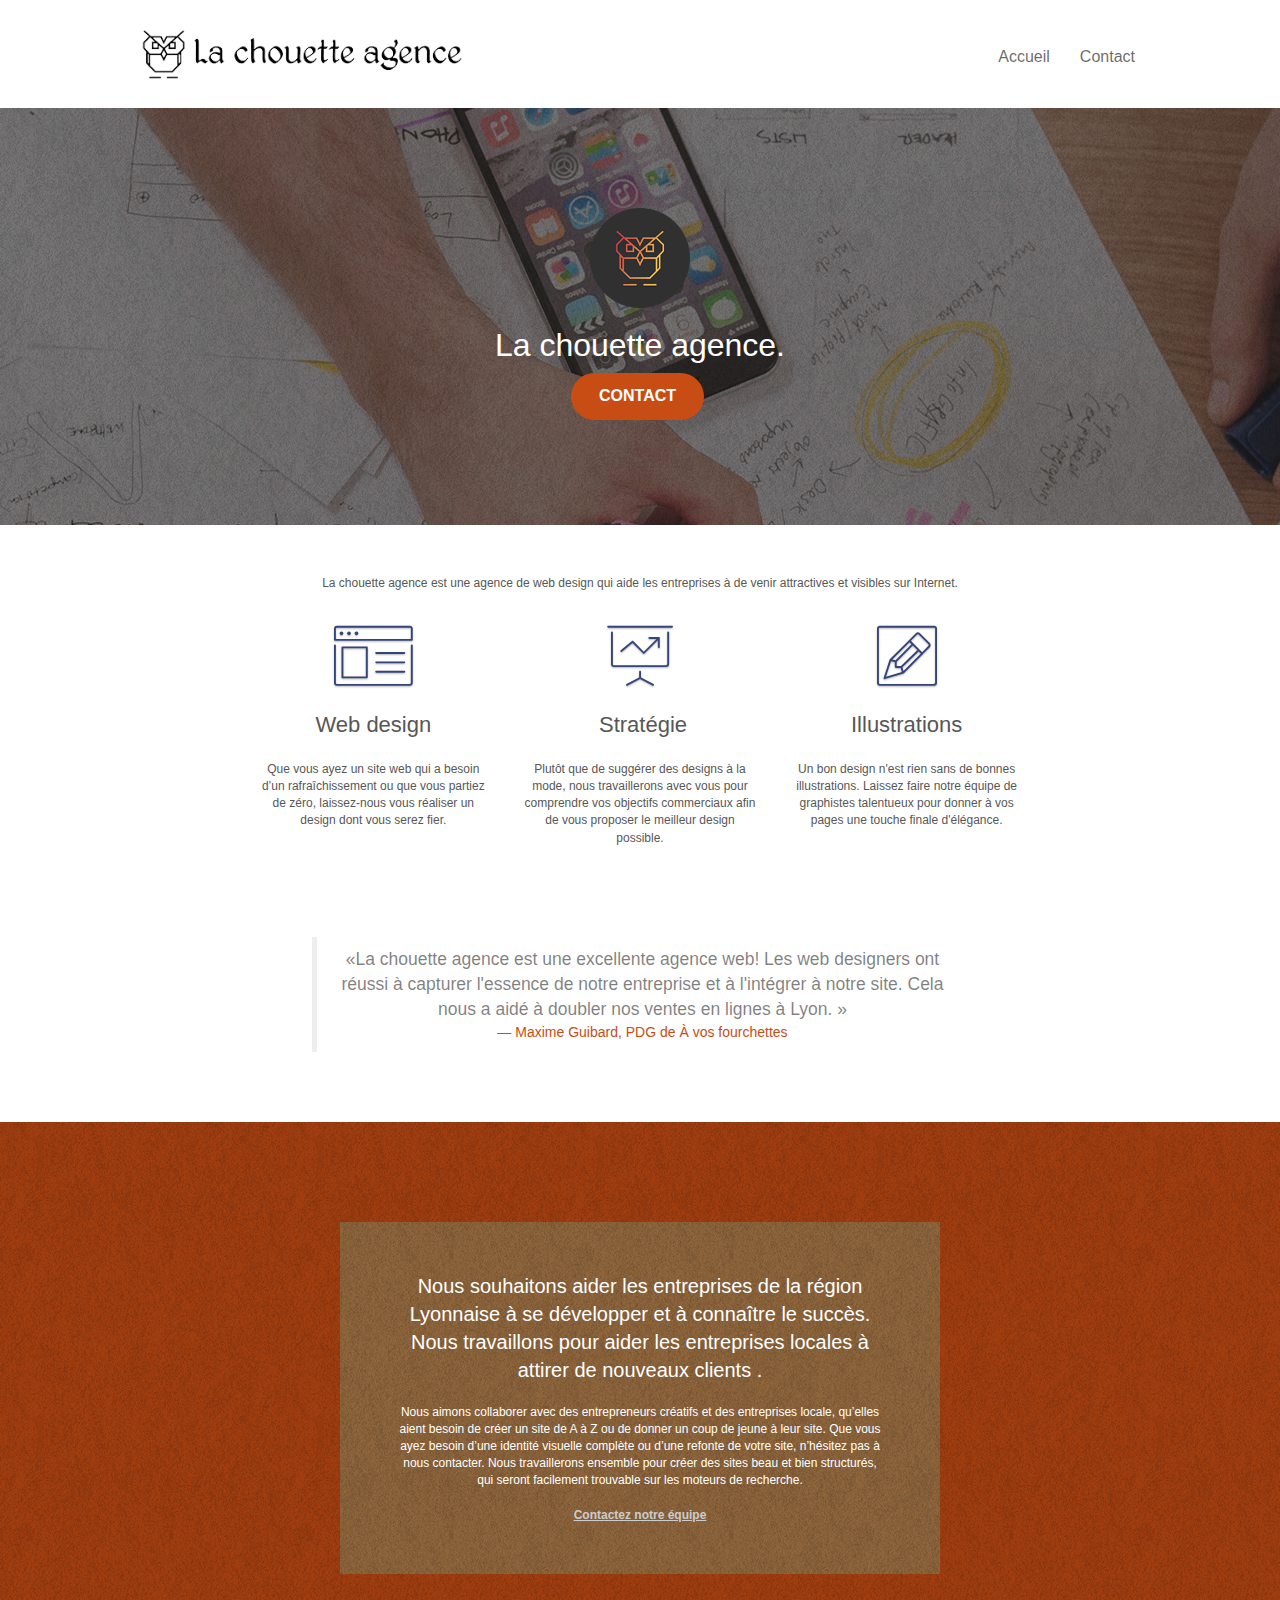
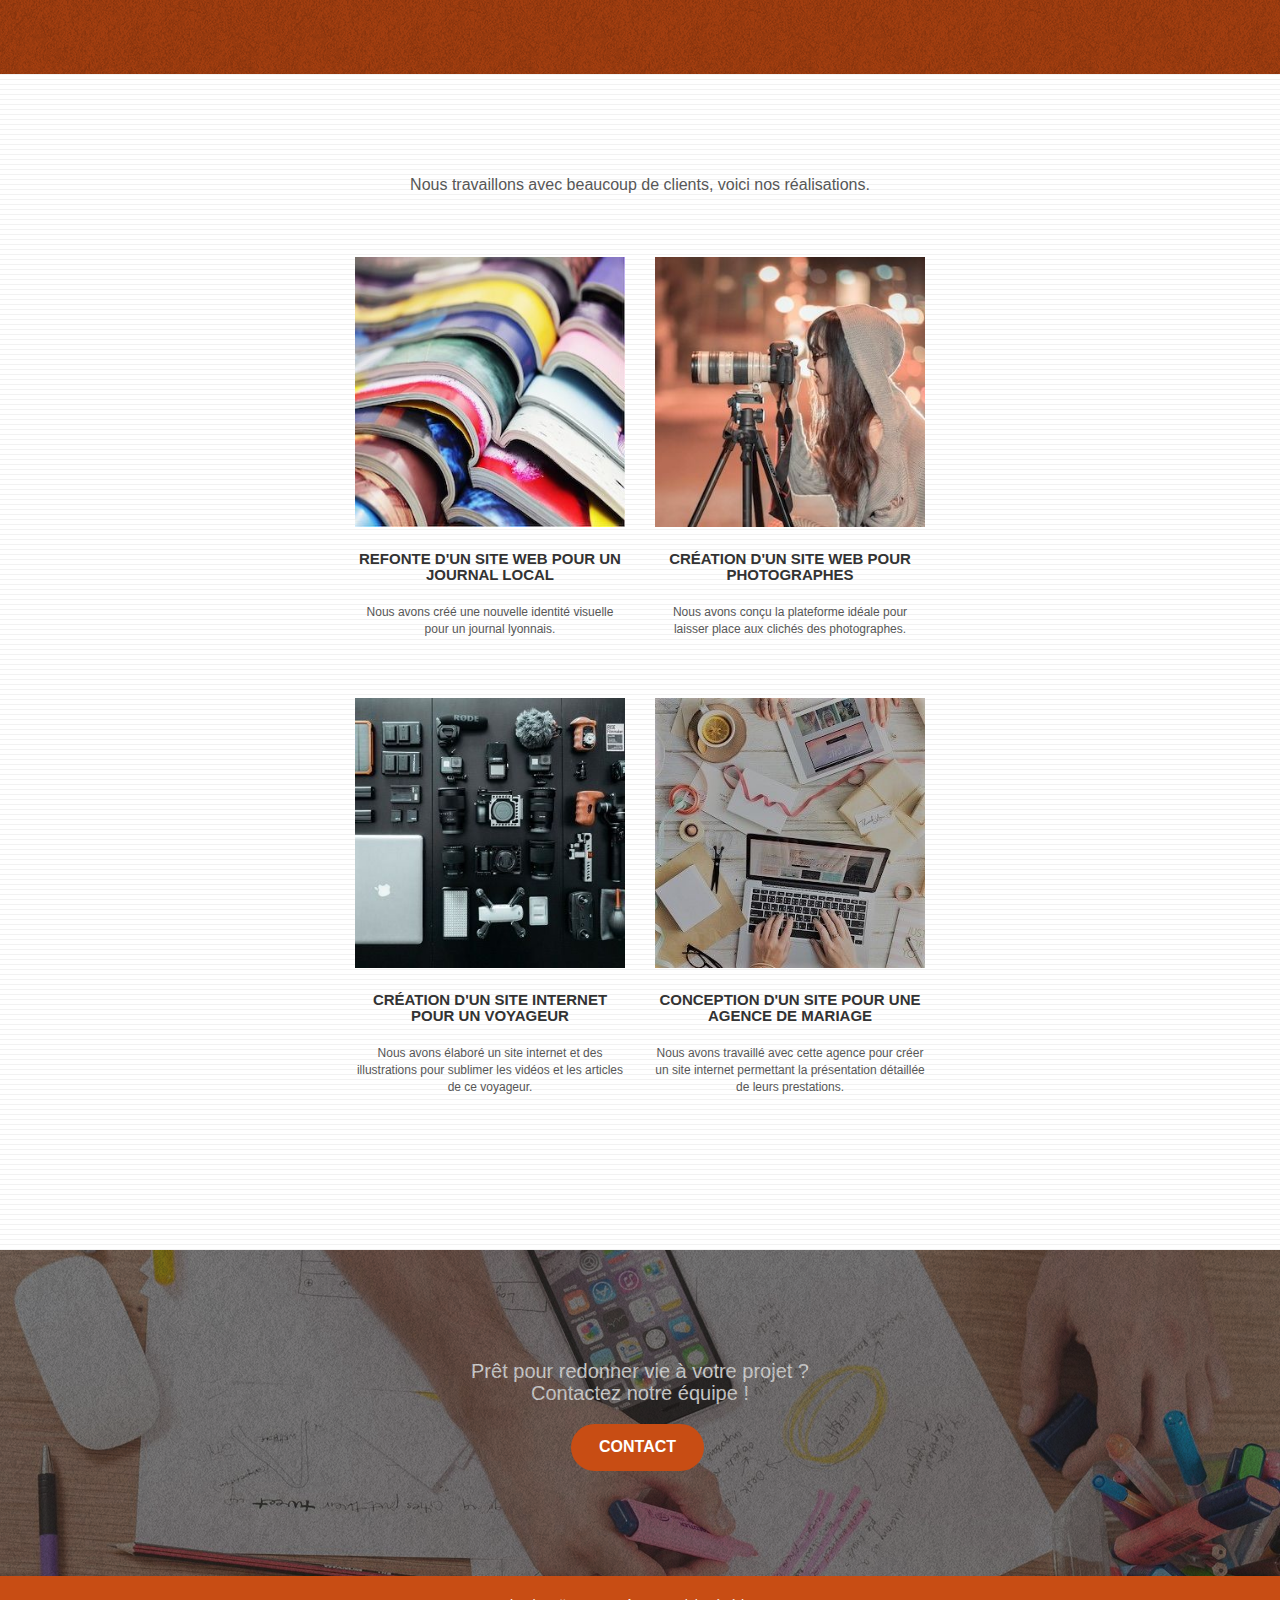
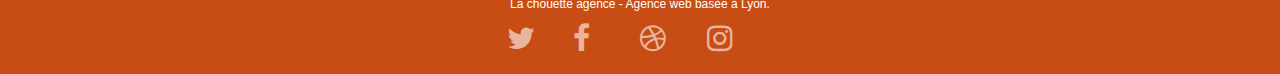
==== final/index.html @ e899181a "ajout final" ====
<!doctype html>
<html lang="fr">

<head>
	<meta charset="utf-8">
	<meta name="description" content="La chouette agence, webdesigner lyon. Création de site internet, optimisation SEO et accéssibilité.">
	<meta name="viewport" content="width=device-width, initial-scale=1.0, viewport-fit=cover">
	<link rel="shortcut icon" type="image/png" href="favicon.png">
	<!--CSS-->
	<link rel="stylesheet" type="text/css" href="css/bootstrap.min.css">
	<link rel="stylesheet" type="text/css" href="style.css">
	<link rel="stylesheet" type="text/css" href="css/font-awesome.min.css">
	<link rel="stylesheet" type="text/css" href="css/et-line.min.css">
	<!--JS-->
	<script src="js/jquery-2.1.0.js" defer></script>
	<script src="js/bootstrap.js" defer></script>
	<script src="js/blocs.js" defer></script>
	<script src="js/gmaps.js" defer></script>
	<script src="js/jquery.touchSwipe.js" defer></script>
	<title>La chouette agence</title>
</head>

<body>
	<!-- Principal conteneur -->
	<main class="page-container">

		<!-- bloc-Header -->
		<header class="bloc bgc-white l-bloc " id="bloc-0">
			<div class="container bloc-sm">

				<nav class="navbar row">
					<div class="navbar-header">
						<a class="navbar-brand" href="index.html"><img src="img/la-chouette-agence.png"
								alt="logo de la chouette agence webdesigner basé a Lyon"  /></a>
						<button id="nav-toggle" type="button" class="ui-navbar-toggle navbar-toggle"
							data-toggle="collapse" data-target=".navbar-1">
							<span class="sr-only">Toggle navigation</span>
							<span class="icon-bar"></span>
							<span class="icon-bar"></span>
							<span class="icon-bar"></span>
						</button>
					</div>


					
					<div class="collapse navbar-collapse navbar-1 special-dropdown-nav">
						<ul class="site-navigation nav navbar-nav">
							<li>
								<a class="selectable" href="index.html">Accueil</a>
							</li>
							<li>
								<a class="selectable" href="contact.html">Contact</a>
							</li>
						</ul>
					</div>
				</nav>
			</div>
		</header>
		<!-- bloc-0 END -->

		<!-- bloc-1-presentation -->
		<section class="bloc bgc-dark-slate-blue bg-banniere d-bloc bg-t-edge bloc-bg-texture texture-paper b-parallax"
			id="bloc-1-hero">
			<div class="container bloc-lg">
				<div class="row tight-width-whitespace">
					<div class="col-sm-12">
						<img src="img/logo.png" class="center-block image-resize-mode"
							alt="La chouette agence, agence webdesigner Lyon" />
						<h1 class="text-center hero-bloc-text tc-white ">
							La chouette agence.
						</h1>
						<div class="text-center">
							<a title="contacter nous" href="contact.html"
								class="focused btn btn-rd cta-hero btn-atomic-tangerine" id="cta-hero">Contact</a>
						</div>
					</div>
				</div>
			</div>
		</section>
		<!-- bloc-1-presentation END -->

		<!-- bloc-2-services -->
		<section class="bloc bgc-white l-bloc" id="bloc-2-services">
			<div class="container bloc-md">
				<div class="row">
					<div class="col-sm-12 text-center comments">
						<p class="def">La chouette agence est une agence de web design qui aide les entreprises à de
							venir
							attractives et visibles sur Internet. </p>
					</div>
				</div>
				<div class="row voffset-lg med-width-whitespace">
					<div class="col-sm-4">
						<div class="text-center">
							<span class="et-icon-browser sm-shadow icon-dark-slate-blue icons icon-lg"></span>
						</div>
						<h2 class="mg-md text-center">
							Web design
						</h2>
						<p class="text-center ">
							Que vous ayez un site web qui a besoin d&rsquo;un rafraîchissement ou que vous partiez de
							zéro, laissez-nous vous réaliser un design dont vous serez fier.
						</p>
					</div>
					<div class="col-sm-4">
						<div class="text-center">
							<span class="et-icon-presentation sm-shadow icon-dark-slate-blue icons icon-lg"></span>
						</div>
						<h2 class="mg-md text-center">
							&nbsp;Stratégie
						</h2>
						<p class="text-center ">
							Plutôt que de suggérer des designs à la mode, nous travaillerons avec vous pour comprendre
							vos objectifs commerciaux afin de vous proposer le meilleur design possible.<br>
						</p>
					</div>
					<div class="col-sm-4">
						<div class="text-center">
							<span class="et-icon-edit sm-shadow icon-dark-slate-blue icons icon-lg"></span>
						</div>
						<h2 class="mg-md text-center">
							Illustrations
						</h2>
						<p class="text-center ">
							Un bon design n'est rien sans de bonnes illustrations. Laissez faire notre équipe de
							graphistes talentueux pour donner à vos pages une touche finale d'élégance.
						</p>
					</div>
				</div>
				<div class="row voffset-lg voffset">
					<div class="col-xs-12 col-md-8 col-md-offset-2 text-center txt">
						<blockquote>
							<q>La chouette agence est une excellente agence web! Les web designers ont réussi à capturer
								l'essence de notre
								entreprise et à l'intégrer à notre site. Cela nous a aidé à doubler nos ventes en lignes
								à Lyon.
							</q>
							<footer class="blockquote-end">Maxime Guibard, PDG de À vos fourchettes</footer>
						</blockquote>
					</div>
				</div>
			</div>
		</section>
		<!-- bloc-2-services END -->

		<!-- bloc-3-what-i-do -->
		<section
			class="bloc tc-white bgc-atomic-tangerine bg-presentation d-bloc bloc-bg-texture texture-paper b-parallax"
			id="bloc-3-what-i-do">
			<div class="container bloc-lg">
				<div class="row tight-width-whitespace black-background">
					<div class="col-sm-12">
						<h2 class="mg-md text-center tc-white">
							Nous souhaitons aider les entreprises de la région Lyonnaise à se développer et à connaître
							le succès. Nous travaillons pour aider les entreprises locales à attirer de nouveaux clients
							.<br>
						</h2>
						<p class="text-center white">
							Nous aimons collaborer avec des entrepreneurs créatifs et des entreprises locale, qu’elles
							aient besoin de créer un site de A à Z ou de donner un coup de jeune à leur site. Que vous
							ayez besoin d’une identité visuelle complète ou d’une refonte de votre site, n’hésitez pas à
							nous contacter. Nous travaillerons ensemble pour créer des sites beau et bien structurés,
							qui seront facilement trouvable sur les moteurs de recherche. <br><br><a
								class="selectable-text ltc-white bold-link" href="contact.html">Contactez notre
								équipe</a><br>
						</p>
					</div>
				</div>
			</div>
		</section>
		<!-- bloc-3-what-i-do END -->

		<!-- bloc-4-portfolio -->
		<section class="bloc bgc-white bg-lines-h2-bg bg-repeat l-bloc" id="bloc-4-portfolio">
			<div class="container bloc-lg">
				<div class="row">
					<div class="col-sm-12 text-center txt">
						<p class="quote">
							Nous travaillons avec beaucoup de clients, voici nos réalisations.
						</p>
					</div>
				</div>
				<div class="row tight-width-whitespace portfolio-row">
					<div class="col-sm-6">
						<a href="#" data-lightbox="img/1.jpg" data-gallery-id="gallery-1"
							data-caption="Refonte d'un site web pour un journal local" data-frame="snapshot-lb">
							<img src="img/1.jpg" alt=" refonte intégral d'un site à Lyon "
								class="img-responsive portfolio-thumb" />
						</a>
						<h3 class="mg-md text-center">
							Refonte d'un site web pour un journal local
						</h3>
						<p class="text-center">
							Nous avons créé une nouvelle identité visuelle pour un journal lyonnais.
						</p>
					</div>
					<div class="col-sm-6">
						<a href="#" data-lightbox="img/2.jpg" data-gallery-id="gallery-1"
							data-caption="Création d'un site web pour photographes" data-frame="snapshot-lb"><img
								src="img/2.jpg" class="img-responsive portfolio-thumb"
								alt="Création d'un site de photographe ainsi que de l'optimisation SEO" /></a>
						<h3 class="mg-md text-center">
							Création d'un site web pour photographes
						</h3>
						<p class="text-center">
							Nous avons conçu la plateforme idéale pour laisser place aux clichés des photographes.
						</p>
					</div>
				</div>
				<div class="row tight-width-whitespace portfolio-row">
					<div class="col-sm-6">
						<a href="#" data-lightbox="img/3.jpg" data-gallery-id="gallery-1"
							data-caption="Création d'un site internet pour un voyageur" data-frame="snapshot-lb"><img
								src="img/3.jpg" class="img-responsive portfolio-thumb"
								alt="Création d'un site de voyage, webdesigner à lyon" /></a>
						<h3 class="mg-md text-center">
							Création d'un site internet pour un voyageur
						</h3>
						<p class="text-center">
							Nous avons élaboré un site internet et des illustrations pour sublimer les vidéos et les
							articles de ce voyageur.
						</p>
					</div>
					<div class="col-sm-6">
						<a href="#" data-lightbox="img/4.jpg" data-gallery-id="gallery-1"
							data-caption="Conception d'un site pour une agence de mariage" data-frame="snapshot-lb"><img
								src="img/4.jpg" class="img-responsive portfolio-thumb"
								alt="Création d'un site web pour agence de mariage, webdesigner à Lyon" /></a>
						<h3 class="mg-md text-center">
							Conception d'un site pour une agence de mariage
						</h3>
						<p class="text-center">
							Nous avons travaillé avec cette agence pour créer un site internet permettant la
							présentation détaillée de leurs prestations.
						</p>
					</div>
				</div>
			</div>
		</section>
		<!-- bloc-4-portfolio END -->

		<!-- bloc-5-cta -->
		<section class="bloc bgc-dark-slate-blue bg-banniere d-bloc bloc-bg-texture texture-paper" id="bloc-5-cta">
			<div class="container bloc-lg">
				<div class="row">
					<h4 class="mg-md text-center tc-white">
						Prêt pour redonner vie à votre projet ?<br>Contactez notre équipe !
					</h4>
					<div class="col-sm-12 text-center">
						<a title="contactez nous" href="contact.html"
							class="selectable btn btn-atomic-tangerine btn-rd cta-hero">Contact</a>
					</div>
				</div>
			</div>
		</section>
			<!-- bloc-5-cta END -->
			<!-- ScrollToTop Button -->
			<a class="bloc-button btn btn-d scrollToTop" onclick="scrollToTarget('1')">
				<span class="fa fa-chevron-up"></span></a>
			<!-- ScrollToTop Button END-->

		<!-- Footer - bloc-8 -->
		<footer class="bloc bgc-atomic-tangerine d-bloc" id="bloc-8">
			<div class="container bloc-sm">
				<div class="row">
					<div class="col-sm-12">
						<p class="text-center white">
							La chouette agence - Agence web basée à Lyon.<br>
						</p>
						<div class="reseaux row row-no-gutters social">
							<div class="col-sm-3">
								<div class="text-center">
									<a title="Notre page Twitter" class="fa-selectable social"
										href="https://twitter.com/lachouetteagence">
										<span class="fa fa-twitter icon-md"></span>
									</a>
								</div>
							</div>
							<div class="col-sm-3">
								<div class="text-center">
									<a title="Notre page Facebook" class="fa-selectable social"
										href="https://www.facebook.com/Lachouetteagence/"><span
											class="fa fa-facebook icon-md"></span></a>
								</div>
							</div>
							<div class="col-sm-3">
								<div class="text-center">
									<a title="Notre page Dribble" class="fa-selectable social"
										href="https://dribbble.com/lachouetteagence/"><span
											class="fa fa-dribbble icon-md"></span></a>
								</div>
							</div>
							<div class="col-sm-3">
								<div class="text-center">
									<a title="Notre page instagram" class="fa-selectable social"
										href="https://www.instagram.com/lachouetteagence/"><span
											class="fa fa-instagram icon-md"></span></a>
								</div>
							</div>
						</div>
					</div>
				</div>
			</div>
			<!-- Footer - bloc-8 END -->
		</footer>

		<!-- Principal conteneur END -->
	</main>
</body>

</html>
---- final/style.css ----
body {
    margin: 0;
    padding: 0;
    background: #fff;
    overflow-x: hidden;
    -webkit-font-smoothing: antialiased;
    -moz-osx-font-smoothing: grayscale;
}
a,
button {
    transition: all 0.3s ease-in-out;
    outline: 0 !important;
}
a:hover {
    text-decoration: none;
    cursor: pointer;
}
#page-loading-blocs-notifaction {
    position: fixed;
    top: 0;
    bottom: 0;
    width: 100%;
    z-index: 100000;
    background: #fff url(img/pageload-spinner.gif) no-repeat center center;
}
.bloc {
    width: 100%;
    clear: both;
    background: 50% 50% no-repeat;
    padding: 0 50px;
    -webkit-background-size: cover;
    -moz-background-size: cover;
    -o-background-size: cover;
    background-size: cover;
    position: relative;
}
.bloc .container {
    padding-left: 0;
    padding-right: 0;
}
.bloc-lg {
    padding: 100px 50px;
}
.bloc-md {
    padding: 50px;
}
.bloc-sm {
    padding: 20px 50px;
}
.bg-b-edge,
.bg-bl-edge,
.bg-br-edge,
.bg-center,
.bg-l-edge,
.bg-r-edge,
.bg-repeat,
.bg-t-edge,
.bg-tl-edge,
.bg-tr-edge {
    -webkit-background-size: auto !important;
    -moz-background-size: auto !important;
    -o-background-size: auto !important;
    background-size: auto !important;
}
.bg-repeat {
    background: repeat;
}
.bg-t-edge {
    background: top no-repeat;
}
.bloc-bg-texture::before {
    content: "";
    background-size: 2px 2px;
    position: absolute;
    top: 0;
    bottom: 0;
    left: 0;
    right: 0;
}
.texture-paper::before {
    background: url(img/texture-paper.png);
    background-size: 280px 280px;
}
.b-parallax {
    background-attachment: fixed;
}
.d-bloc {
    color: rgba(255, 255, 255, 0.7);
}
.d-bloc button:hover {
    color: rgba(255, 255, 255, 0.9);
}
.d-bloc .icon-round,
.d-bloc .icon-rounded,
.d-bloc .icon-semi-rounded-a,
.d-bloc .icon-semi-rounded-b,
.d-bloc .icon-square {
    border-color: rgba(255, 255, 255, 0.9);
}
.d-bloc .divider-h span {
    border-color: rgba(255, 255, 255, 0.2);
}
.d-bloc .a-btn,
.d-bloc .navbar a,
.d-bloc .navbar-brand,
.d-bloc a .icon-lg,
.d-bloc a .icon-md,
.d-bloc a .icon-sm,
.d-bloc a .icon-xl,
.d-bloc h1 a,
.d-bloc h2 a,
.d-bloc h3 a,
.d-bloc h4 a,
.d-bloc h5 a,
.d-bloc h6 a,
.d-bloc p a {
    color: rgba(255, 255, 255, 0.6);
}
.d-bloc .a-btn:hover,
.d-bloc .navbar a:hover,
.d-bloc .navbar-brand:hover,
.d-bloc a:hover .icon-lg,
.d-bloc a:hover .icon-md,
.d-bloc a:hover .icon-sm,
.d-bloc a:hover .icon-xl,
.d-bloc h1 a:hover,
.d-bloc h2 a:hover,
.d-bloc h3 a:hover,
.d-bloc h4 a:hover,
.d-bloc h5 a:hover,
.d-bloc h6 a:hover,
.d-bloc p a:hover {
    color: rgba(255, 255, 255, 1);
}
.d-bloc .navbar-toggle .icon-bar {
    background: rgba(255, 255, 255, 1);
}
.d-bloc .btn-wire,
.d-bloc .btn-wire:hover {
    color: rgba(255, 255, 255, 1);
    border-color: rgba(255, 255, 255, 1);
}
.d-bloc .panel {
    color: rgba(0, 0, 0, 0.5);
}
.d-bloc .panel button:hover {
    color: rgba(0, 0, 0, 0.7);
}
.d-bloc .panel icon {
    border-color: rgba(0, 0, 0, 0.7);
}
.d-bloc .panel .divider-h span {
    border-color: rgba(0, 0, 0, 0.1);
}
.d-bloc .panel .a-btn {
    color: rgba(0, 0, 0, 0.6);
}
.d-bloc .panel .a-btn:hover {
    color: rgba(0, 0, 0, 1);
}
.d-bloc .panel .btn-wire,
.d-bloc .panel .btn-wire:hover {
    color: rgba(0, 0, 0, 0.7);
    border-color: rgba(0, 0, 0, 0.3);
}
.d-bloc .panel,
.l-bloc {
    color: rgba(0, 0, 0, 0.5);
}
.d-bloc .panel button:hover,
.l-bloc button:hover {
    color: rgba(0, 0, 0, 0.7);
}
.l-bloc .icon-round,
.l-bloc .icon-rounded,
.l-bloc .icon-semi-rounded-a,
.l-bloc .icon-semi-rounded-b,
.l-bloc .icon-square {
    border-color: rgba(0, 0, 0, 0.7);
}
.d-bloc .panel .divider-h span,
.l-bloc .divider-h span {
    border-color: rgba(0, 0, 0, 0.1);
}
.d-bloc .panel .a-btn,
.l-bloc .a-btn,
.l-bloc .navbar a,
.l-bloc .navbar-brand,
.l-bloc a .icon-lg,
.l-bloc a .icon-md,
.l-bloc a .icon-sm,
.l-bloc a .icon-xl,
.l-bloc h1 a,
.l-bloc h2 a,
.l-bloc h3 a,
.l-bloc h4 a,
.l-bloc h5 a,
.l-bloc h6 a,
.l-bloc p a {
    color: rgba(0, 0, 0, 0.6);
}
.d-bloc .panel .a-btn:hover,
.l-bloc .a-btn:hover,
.l-bloc .navbar a:hover,
.l-bloc .navbar-brand:hover,
.l-bloc a:hover .icon-lg,
.l-bloc a:hover .icon-md,
.l-bloc a:hover .icon-sm,
.l-bloc a:hover .icon-xl,
.l-bloc h1 a:hover,
.l-bloc h2 a:hover,
.l-bloc h3 a:hover,
.l-bloc h4 a:hover,
.l-bloc h5 a:hover,
.l-bloc h6 a:hover,
.l-bloc p a:hover {
    color: rgba(0, 0, 0, 1);
}
.l-bloc .navbar-toggle .icon-bar {
    color: rgba(0, 0, 0, 0.6);
}
.d-bloc .panel .btn-wire,
.d-bloc .panel .btn-wire:hover,
.l-bloc .btn-wire,
.l-bloc .btn-wire:hover {
    color: rgba(0, 0, 0, 0.7);
    border-color: rgba(0, 0, 0, 0.3);
}
.voffset {
    margin-top: 30px;
}
.voffset-lg {
    margin-top: 80px;
}
.row-no-gutters {
    margin-right: 0;
    margin-left: 0;
}
.row.row-no-gutters > [class*=" col-"], 
.row.row-no-gutters > [class^="col-"] {
    padding-right: 0;
    padding-left: 0;
}
#bloc-1-hero h1 {
    font-size: 32px;
}
.navbar {
    margin-bottom: 0;
    z-index: 1;
}
.navbar-brand {
    height: auto;
    padding: 3px 15px;
    font-size: 25px;
    font-weight: 400;
    font-weight: 600;
    line-height: 44px;
}
.navbar-brand img {
    max-height: 200px;
    margin: 0 5px 0 0;
    display: inline;
    height: 60px;
}
.navbar-brand img[src$="svg"] {
    min-width: 100px;
}
.nav-center .navbar-brand img {
    margin: 0;
}
.navbar .nav {
    padding-top: 2px;
    margin-right: -16px;
    float: right;
    z-index: 1;
}
.nav > li {
    float: left;
    margin-top: 4px;
    font-size: 16px;
}
.navbar-nav .open .dropdown-menu > li > a {
    text-align: inherit;
}
.nav > li a:hover {
    background: 0 0;
}
.navbar-toggle {
    margin: 10px 10px 0 0;
    border: 0;
}
.navbar-toggle:hover {
    background: 0 0 !important;
}
.navbar-toggle .icon-bar {
    background-color: rgba(0, 0, 0, 0.5);
    width: 26px;
}
.nav-invert .navbar .nav {
    float: left;
}
.nav-invert .navbar-brand,
.nav-invert .navbar-header {
    float: right;
    position: relative;
    z-index: 2;
}
@media (min-width: 768px) {
    .site-navigation {
        position: absolute;
        top: 50%;
        right: 20px;
        transform: translate(0, -50%);
        -webkit-transform: translateY(-50%);
    }
    .nav > li .dropdown-menu a,
    .nav > li .dropdown-menu a:hover {
        color: #484848;
    }
    .nav-invert .site-navigation {
        left: 0;
        right: 0;
    }
    .nav-center {
        text-align: center;
    }
    .nav-center .navbar-header {
        width: 100%;
    }
    .nav-center .nav > li,
    .nav-center .navbar-brand,
    .nav-center .navbar-header {
        float: none;
        display: inline-block;
    }
    .nav-center .site-navigation {
        position: relative;
        width: 100%;
        right: 0;
        margin-right: 0;
        margin-top: 20px;
    }
    .nav-center.mini-nav .navbar-toggle {
        float: none;
        margin: 10px auto 0;
    }
}
.nav > li > .dropdown a {
    background: 0 0 !important;
    display: block;
    padding: 14px 15px;
}
nav .caret {
    margin: 0 5px;
}
.dropdown-menu .dropdown-menu {
    top: -8px;
    left: 100%;
}
.dropdown-menu .dropmenu-flow-right {
    top: 100%;
    left: 0;
    margin-left: -1px;
    border-top-left-radius: 0;
    border-top-right-radius: 0;
}
.dropdown-menu .dropdown span {
    border: 4px solid #000;
    border-top-color: transparent;
    border-right-color: transparent;
    border-bottom-color: transparent;
    margin: 6px -5px 0 0 !important;
    float: right;
}
.mg-md {
    margin-top: 10px;
    margin-bottom: 20px;
}
.mg-lg {
    margin-top: 10px;
    margin-bottom: 40px;
}
.btn {
    margin: 0 5px 5px 0;
}
.btn.pull-right {
    margin: 0 0 5px 5px;
}
.btn-d,
.btn-d:focus,
.btn-d:hover {
    color: #fff;
    background: rgba(0, 0, 0, 0.3);
}
button {
    outline: 0 !important;
}
.btn-rd {
    border-radius: 40px;
}
.icon-md {
    font-size: 30px !important;
}
.icon-lg {
    font-size: 60px !important;
}
.sm-shadow {
    text-shadow: 0 1px 2px rgba(0, 0, 0, 0.3);
}
.panel-sq,
.panel-sq .panel-footer,
.panel-sq .panel-heading {
    border-radius: 0;
}
.panel-rd {
    border-radius: 30px;
}
.panel-rd .panel-heading {
    border-radius: 29px 29px 0 0;
}
.panel-rd .panel-footer {
    border-radius: 0 0 29px 29px;
}
.form-control {
    border-color: rgba(0, 0, 0, 0.1);
    box-shadow: none;
}
.scrollToTop {
    width: 40px;
    height: 40px;
    position: fixed;
    bottom: 20px;
    right: 20px;
    opacity: 0;
    z-index: 500;
    transition: all 0.3s ease-in-out;
}
.scrollToTop span {
    margin-top: 25%;
    margin-left:25%;
}
.showScrollTop {
    font-size: 14px;
    opacity: 1;
}
a[data-lightbox] {
    position: relative;
    display: block;
    text-align: center;
}
a[data-lightbox]:hover::before {
    content: "+";
    font-family: HelveticaNeue-Light, "Helvetica Neue Light", "Helvetica Neue", Helvetica, Arial;
    font-size: 32px;
    width: 50px;
    height: 50px;
    margin-left: -25px;
    border-radius: 50%;
    background: rgba(0, 0, 0, 0.6);
    color: #fff;
    font-weight: 100;
    z-index: 1;
    position: absolute;
    top: 50%;
    transform: translateY(-50%);
    -webkit-transform: translateY(-50%);
}
:focus img,
a[data-lightbox]:hover {
    opacity: 0.6;
    -webkit-animation-fill-mode: none;
    animation-fill-mode: none;
}
#lightbox-modal {
    display: flex;
    align-items: center;
}
#lightbox-modal .modal-dialog {
    width: 90%;
    max-width: 900px;
    margin: 0 auto 0;
}
#lightbox-modal .modal-dialog img {
    max-height: 90vh;
    margin: 0 auto;
}
.lightbox-caption {
    padding: 20px;
    color: #fff;
    background: rgba(0, 0, 0, 0.5);
    position: absolute;
    left: 15px;
    right: 15px;
    bottom: 5px;
}
.close-lightbox {
    color: #fff;
    font-size: 30px;
    position: absolute;
    top: 20px;
    right: 20px;
    z-index: 20;
    background: rgba(0, 0, 0, 0.5);
    border: none;
    line-height: 30px;
    padding: 0 9px 5px;
    opacity: 0.3;
}
.close-lightbox:hover,
.next-lightbox:hover,
.prev-lightbox:hover {
    opacity: 1;
    color: #fff;
}
.next-lightbox,
.prev-lightbox {
    font-size: 20px;
    color: rgba(255, 255, 255, 0.9);
    background: rgba(0, 0, 0, 0.5);
    transition: all 0.2s ease-in-out;
    position: absolute;
    top: 45%;
    z-index: 1;
    opacity: 0.4;
}
.next-lightbox {
    padding: 6px 8px 1px 13px;
    right: 25px;
}
.prev-lightbox {
    padding: 6px 13px 1px 10px;
    left: 25px;
}
.snapshot-lb .modal-body {
    padding-bottom: 45px;
}
.snapshot-lb .lightbox-caption {
    padding: 0;
    color: rgba(0, 0, 0, 0.5);
    background: 0 0;
}
.btn,
h1,
h2,
h3,
h4,
h5,
h6,
label,
p {
    font-family: helvetica;
    font-weight: 400;
    color: #575757 !important;
}
.container {
    max-width: 1000px;
}
.hero-bloc-text {
    font-size: 38px;
}
.hero-bloc-text-sub {
    font-size: 36px;
}
.statement-bloc-text {
    line-height: 26px;
    font-style: italic;
    font-size: 20px;
    text-align: center;
    font-weight: lighter;
    max-width: 520px;
    margin: auto auto auto auto;
}
p {
    font-size: 12px;
}
.tight-width-whitespace {
    max-width: 600px;
    margin: auto auto auto auto;
}
.h1 {
    font-size: 20px;
    font-family: "Open Sans";
}
.cta-hero {
    text-transform: uppercase;
    padding: 12px 28px 12px 28px;
    font-size: 16px;
    font-weight: 700;
    background: #c84d14;
    color: #fff !important;
}
.cta-hero:focus {
    background-color: #f4ac8b;
}
.cta-hero:hover {
    background-color: #c27956;
}
.social {
    max-width: 400px;
    margin: auto auto auto auto;
}
h2 {
    font-size: 22px;
    line-height: 1.4em;
}
h3 {
    font-size: 15px;
    text-transform: uppercase;
    font-weight: 700;
    color: #333 !important;
}
.med-width-whitespace {
    max-width: 800px;
    margin: auto auto auto auto;
    box-shadow: 0 0 0 #000;
}
h1 {
    color: #333 !important;
}
h4 {
    color: #333 !important;
}
.icons {
    margin-bottom: 14px;
    margin-top: 24px;
}
.white {
    color: #fff !important;
}
.portfolio-thumb {
    margin-bottom: 24px;
}
.portfolio-row {
    margin-bottom: 44px;
    margin-top: 50px;
}
.avatar {
    box-shadow: 0 4px 9px rgba(0, 0, 0, 0.3);
}
.black-background {
    background-color: rgba(165, 147, 99, 0.7);
    padding: 40px 40px 40px 40px;
}
.bold-link {
    font-weight: 900;
    text-decoration: underline !important;
}
.bgc-white {
    background-color: #fff;
}
.bgc-dark-slate-blue {
    background-color: #364577;
}
.bgc-atomic-tangerine {
    background-color: #c84d14;
}
.tc-white {
    color: #fff !important;
}
.ltc-white {
    color: #ccc !important;
}
.ltc-white:hover {
    color: black !important;
}
.ltc-atomic-tangerine {
    color: #c84d14 !important;
}
.ltc-atomic-tangerine:hover {
    color: #c27956 !important;
}
.icon-dark-slate-blue {
    color: #364577 !important;
    border-color: #364577 !important;
}
.bg-dots-bg {
    background-image: url(img/dots-bg.png);
}
.bg-lines-h2-bg {
    background-image: url(img/lines-h2-bg.png);
}
.bg-banniere {
    background-image: url(img/la-chouette-agence-banniere.jpg)
}
.bg-presentation {
    background-image: url(img/image-de-presentation.jpg);
}
@media (max-width: 1024px) {
    .bloc {
        padding-left: 20px;
        padding-right: 20px;
    }
    .bloc-tile-2.full-width-bloc .container,
    .bloc-tile-3.full-width-bloc .container,
    .bloc-tile-4.full-width-bloc .container,
    .bloc.full-width-bloc {
        padding-left: 0;
        padding-right: 0;
    }
}
@media (max-width: 992px) and (min-width: 768px) {
    .navbar .nav {
        max-width: 80%;
    }
    .nav-center.navbar .nav {
        max-width: 100%;
    }
}
@media only screen and (min-width: 768px) and (max-width: 1024px) and (orientation: landscape) {
    .b-parallax {
        background-attachment: scroll;
    }
}
@media only screen and (min-width: 1024px) and (max-width: 1366px) and (-webkit-min-device-pixel-ratio: 1.5) {
    .b-parallax {
        background-attachment: scroll;
    }
}
@media (max-width: 991px) {
    .container {
        width: 100%;
    }
    .b-parallax {
        background-attachment: scroll;
    }
    #hero-bloc,
    .page-container {
        overflow-x: hidden;
        position: relative;
    }
    .bloc-group,
    .bloc-group .bloc {
        display: block;
        width: 100%;
    }
    .bloc-fill-screen .fill-bloc-bottom-edge,
    .bloc-fill-screen .fill-bloc-top-edge {
        padding: 0 20px;
    }
}
@media (max-width: 767px) {
    .page-container {
        overflow-x: hidden;
        position: relative;
    }
    #disqus_thread,
    h1,
    h2,
    h3,
    h4,
    h5,
    h6,
    p {
        padding-left: 10px !important;
        padding-right: 10px !important;
    }
    .b-parallax {
        background-attachment: scroll;
    }
    .navbar .nav {
        padding-top: 0;
        border-top: 1px solid rgba(0, 0, 0, 0.2);
        float: none !important;
    }
    .navbar.row {
        margin-left: 0;
        margin-right: 0;
    }
    .site-navigation {
        position: inherit;
        transform: none;
        -webkit-transform: none;
        -ms-transform: none;
    }
    .nav > li {
        margin-top: 0;
        border-bottom: 1px solid rgba(0, 0, 0, 0.1);
        background: rgba(0, 0, 0, 0.05);
        text-align: left;
        padding-left: 15px;
        width: 100%;
    }
    .nav > li:hover {
        background: rgba(0, 0, 0, 0.08);
    }
    .dropdown .dropdown a .caret {
        float: none;
        margin: 5px 0 0 10px !important;
        border: 4px solid #000;
        border-bottom-color: transparent;
        border-right-color: transparent;
        border-left-color: transparent;
    }
    #hero-bloc .navbar .nav {
        background: rgba(0, 0, 0, 0.8);
    }
    #hero-bloc .navbar .nav a {
        color: rgba(255, 255, 255, 0.6);
    }
    .hero {
        padding: 50px 0;
    }
    .hero-nav {
        left: -1px;
        right: -1px;
    }
    .navbar-collapse {
        padding: 0;
        overflow-x: hidden;
        -webkit-box-shadow: none;
        box-shadow: none;
    }
    .navbar-brand img {
        max-height: 40px;
        width: auto;
    }
    .nav-invert .navbar-header {
        float: none;
        width: 100%;
    }
    .nav-invert .navbar-toggle {
        float: left;
        margin-left: 10px;
    }
    .bloc {
        padding-left: 0;
        padding-right: 0;
    }
    .bloc-lg,
    .bloc-xl,
    .bloc-xxl {
        padding: 40px 0;
    }
    .bloc-md,
    .bloc-sm {
        padding-left: 0;
        padding-right: 0;
    }
    .bloc-fill-screen .fill-bloc-bottom-edge,
    .bloc-fill-screen .fill-bloc-top-edge,
    .bloc-tile-2 .container,
    .bloc-tile-3 .container,
    .bloc-tile-4 .container {
        padding-left: 0;
        padding-right: 0;
    }
    .a-block {
        padding: 0 10px;
    }
    .btn-dwn {
        display: none;
    }
    .voffset {
        margin-top: 5px;
    }
    .voffset-md {
        margin-top: 20px;
    }
    .voffset-lg {
        margin-top: 30px;
    }
    form {
        padding: 5px;
    }
    .close-lightbox {
        display: inline-block;
    }
    .blocsapp-device-iphone5 {
        background-size: 216px 425px;
        padding-top: 60px;
        width: 216px;
        height: 425px;
    }
    .blocsapp-device-iphone5 img {
        width: 180px;
        height: 320px;
    }
    .portfolio-thumb {
        margin-bottom: 0;
        margin-left: auto;
        margin-right: auto;
    }
}
@media (max-width: 400px) {
    .bloc {
        padding-left: 0;
        padding-right: 0;
    }
    
}

@media (max-width: 767px) {
    .bloc-mob-center-text {
        text-align: center;
    }
}
.ltc-white:focus {
    color: #2b2b2b;
}
.fa-selectable:focus {
    color: white;
}
a.selectable-text.ltc-white.bold-link:focus {
    color: white;
}
.quote {
    font-size: 16px;
}
.fa-selectable:focus .icon-md {
    color: white;
}
.tc-white {
    font-size: 20px;
}

.reseaux {
    display: grid;
    grid-template-columns: 1fr 1fr 1fr 1fr 1fr 1fr;
}


.blockquote-end {
    color: #c84d14;
}
.center-block {
    width:100px;
}
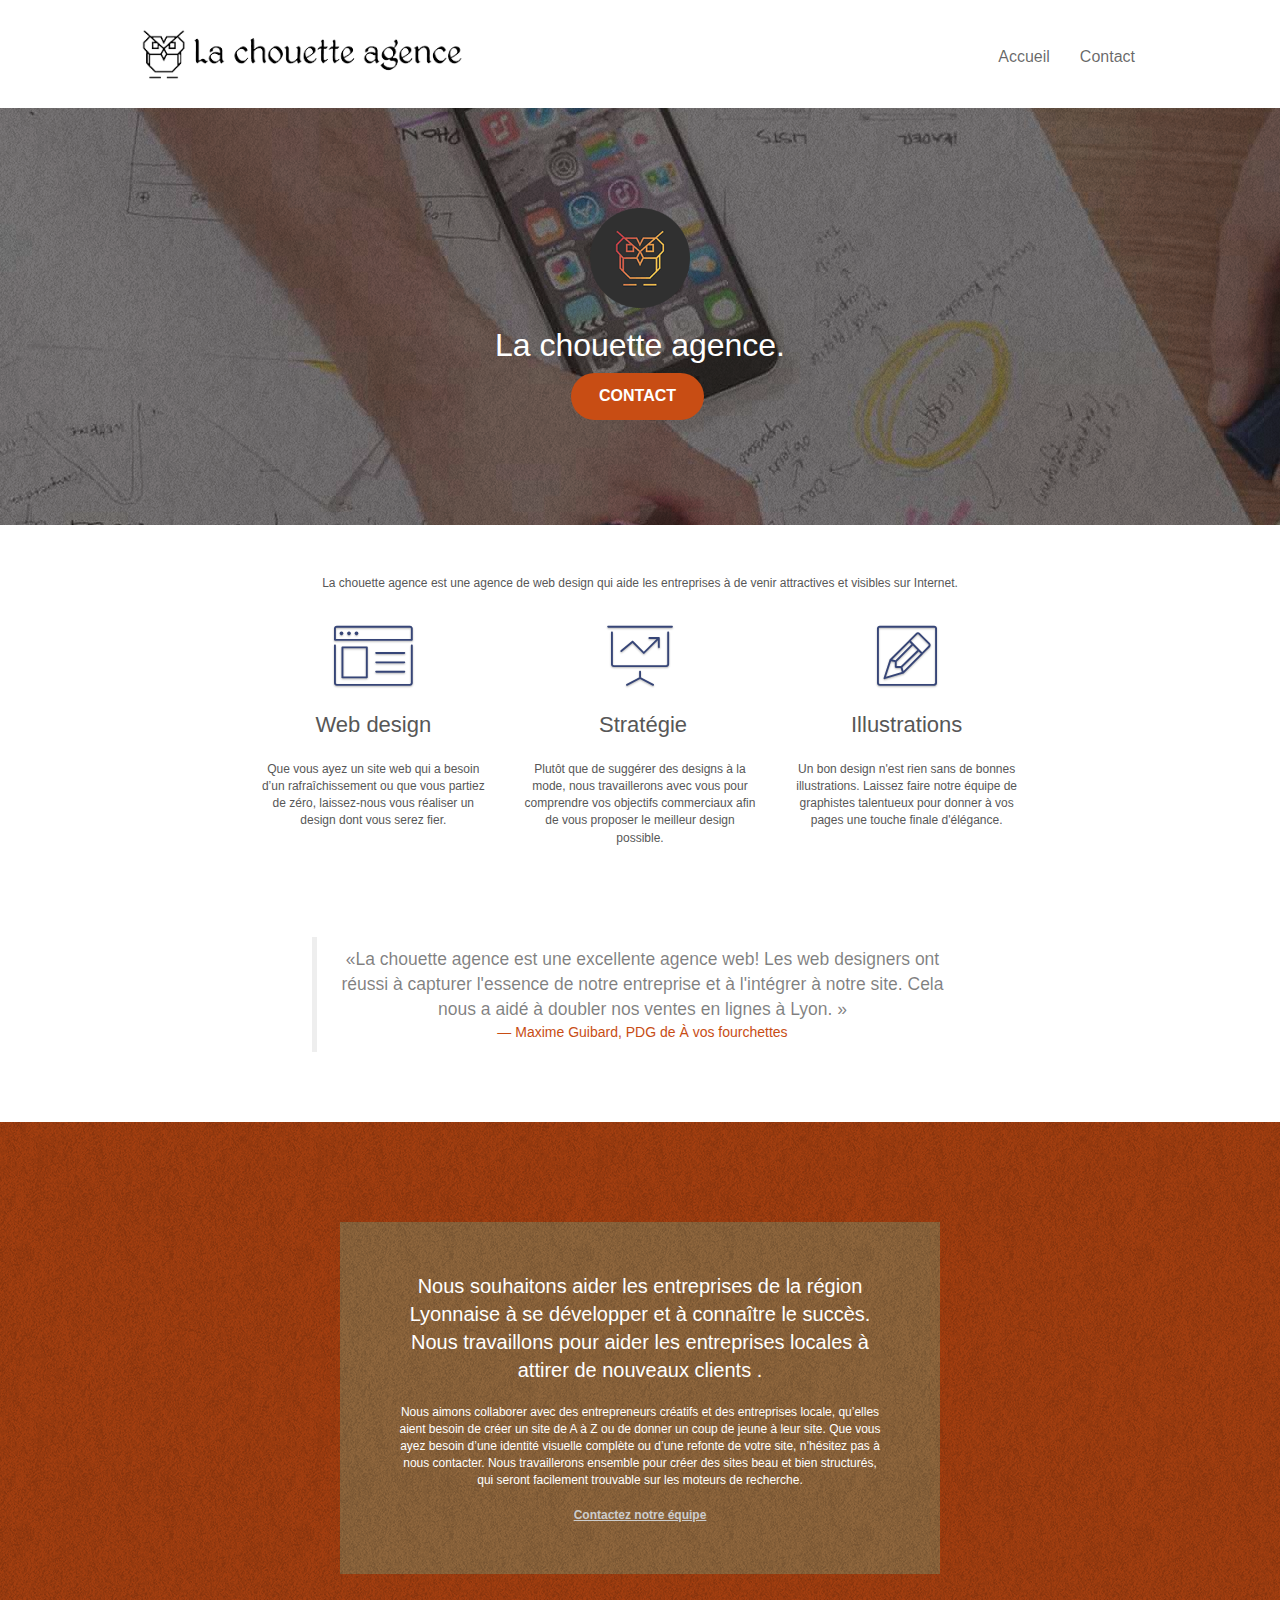
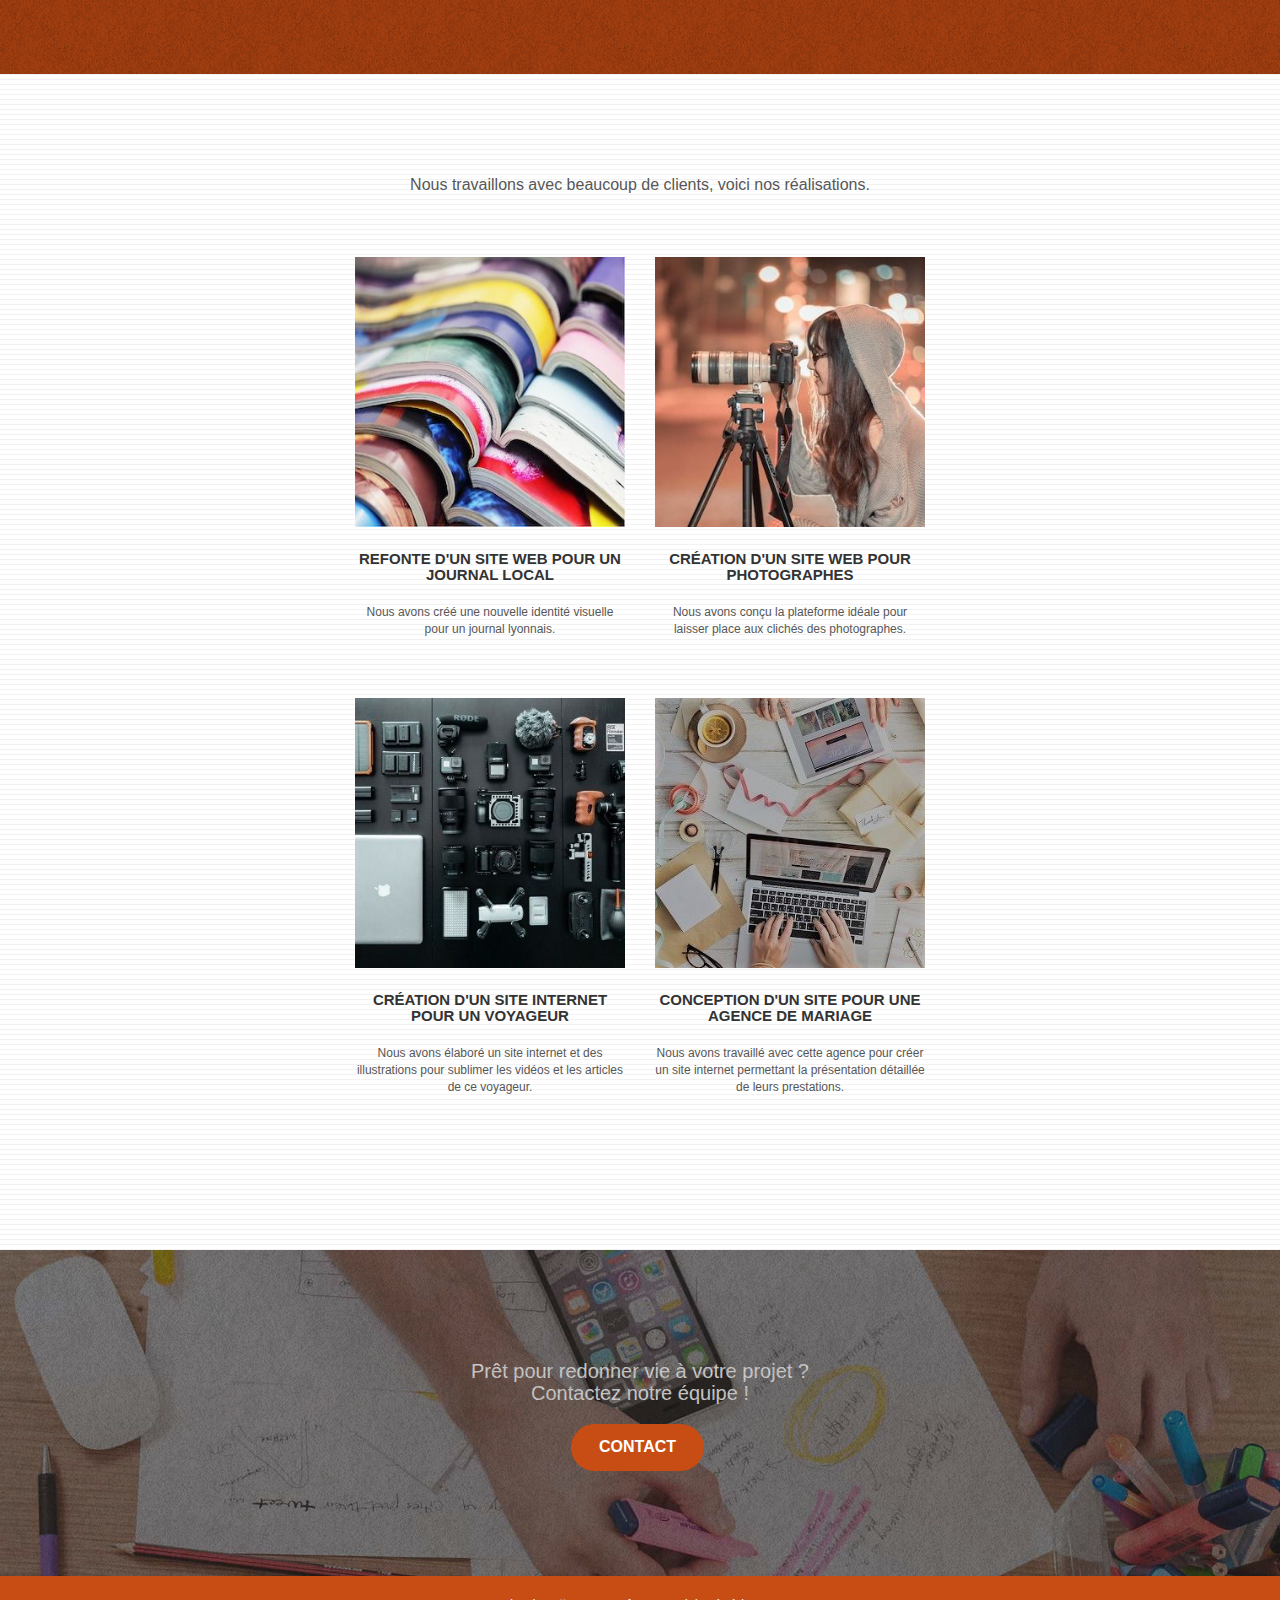
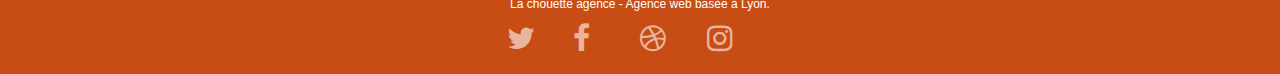
==== commit b9f7e1b5: "ajout final" ====
--- a/final/index.html
+++ b/final/index.html
@@ -18,6 +18,17 @@
 	<script src="js/gmaps.js" defer></script>
 	<script src="js/jquery.touchSwipe.js" defer></script>
 	<title>La chouette agence</title>
+
+	<!-- Global site tag (gtag.js) - Google Analytics -->
+	<script async src="https://www.googletagmanager.com/gtag/js?id=UA-215295604-1"></script>
+	<script>
+ 	window.dataLayer = window.dataLayer || [];
+  	function gtag(){dataLayer.push(arguments);}
+  	gtag('js', new Date());
+
+  	gtag('config', 'UA-215295604-1');
+	</script>
+
 </head>
 
 <body>
--- a/final/style.css
+++ b/final/style.css
@@ -1,927 +1 @@
-body {
-    margin: 0;
-    padding: 0;
-    background: #fff;
-    overflow-x: hidden;
-    -webkit-font-smoothing: antialiased;
-    -moz-osx-font-smoothing: grayscale;
-}
-a,
-button {
-    transition: all 0.3s ease-in-out;
-    outline: 0 !important;
-}
-a:hover {
-    text-decoration: none;
-    cursor: pointer;
-}
-#page-loading-blocs-notifaction {
-    position: fixed;
-    top: 0;
-    bottom: 0;
-    width: 100%;
-    z-index: 100000;
-    background: #fff url(img/pageload-spinner.gif) no-repeat center center;
-}
-.bloc {
-    width: 100%;
-    clear: both;
-    background: 50% 50% no-repeat;
-    padding: 0 50px;
-    -webkit-background-size: cover;
-    -moz-background-size: cover;
-    -o-background-size: cover;
-    background-size: cover;
-    position: relative;
-}
-.bloc .container {
-    padding-left: 0;
-    padding-right: 0;
-}
-.bloc-lg {
-    padding: 100px 50px;
-}
-.bloc-md {
-    padding: 50px;
-}
-.bloc-sm {
-    padding: 20px 50px;
-}
-.bg-b-edge,
-.bg-bl-edge,
-.bg-br-edge,
-.bg-center,
-.bg-l-edge,
-.bg-r-edge,
-.bg-repeat,
-.bg-t-edge,
-.bg-tl-edge,
-.bg-tr-edge {
-    -webkit-background-size: auto !important;
-    -moz-background-size: auto !important;
-    -o-background-size: auto !important;
-    background-size: auto !important;
-}
-.bg-repeat {
-    background: repeat;
-}
-.bg-t-edge {
-    background: top no-repeat;
-}
-.bloc-bg-texture::before {
-    content: "";
-    background-size: 2px 2px;
-    position: absolute;
-    top: 0;
-    bottom: 0;
-    left: 0;
-    right: 0;
-}
-.texture-paper::before {
-    background: url(img/texture-paper.png);
-    background-size: 280px 280px;
-}
-.b-parallax {
-    background-attachment: fixed;
-}
-.d-bloc {
-    color: rgba(255, 255, 255, 0.7);
-}
-.d-bloc button:hover {
-    color: rgba(255, 255, 255, 0.9);
-}
-.d-bloc .icon-round,
-.d-bloc .icon-rounded,
-.d-bloc .icon-semi-rounded-a,
-.d-bloc .icon-semi-rounded-b,
-.d-bloc .icon-square {
-    border-color: rgba(255, 255, 255, 0.9);
-}
-.d-bloc .divider-h span {
-    border-color: rgba(255, 255, 255, 0.2);
-}
-.d-bloc .a-btn,
-.d-bloc .navbar a,
-.d-bloc .navbar-brand,
-.d-bloc a .icon-lg,
-.d-bloc a .icon-md,
-.d-bloc a .icon-sm,
-.d-bloc a .icon-xl,
-.d-bloc h1 a,
-.d-bloc h2 a,
-.d-bloc h3 a,
-.d-bloc h4 a,
-.d-bloc h5 a,
-.d-bloc h6 a,
-.d-bloc p a {
-    color: rgba(255, 255, 255, 0.6);
-}
-.d-bloc .a-btn:hover,
-.d-bloc .navbar a:hover,
-.d-bloc .navbar-brand:hover,
-.d-bloc a:hover .icon-lg,
-.d-bloc a:hover .icon-md,
-.d-bloc a:hover .icon-sm,
-.d-bloc a:hover .icon-xl,
-.d-bloc h1 a:hover,
-.d-bloc h2 a:hover,
-.d-bloc h3 a:hover,
-.d-bloc h4 a:hover,
-.d-bloc h5 a:hover,
-.d-bloc h6 a:hover,
-.d-bloc p a:hover {
-    color: rgba(255, 255, 255, 1);
-}
-.d-bloc .navbar-toggle .icon-bar {
-    background: rgba(255, 255, 255, 1);
-}
-.d-bloc .btn-wire,
-.d-bloc .btn-wire:hover {
-    color: rgba(255, 255, 255, 1);
-    border-color: rgba(255, 255, 255, 1);
-}
-.d-bloc .panel {
-    color: rgba(0, 0, 0, 0.5);
-}
-.d-bloc .panel button:hover {
-    color: rgba(0, 0, 0, 0.7);
-}
-.d-bloc .panel icon {
-    border-color: rgba(0, 0, 0, 0.7);
-}
-.d-bloc .panel .divider-h span {
-    border-color: rgba(0, 0, 0, 0.1);
-}
-.d-bloc .panel .a-btn {
-    color: rgba(0, 0, 0, 0.6);
-}
-.d-bloc .panel .a-btn:hover {
-    color: rgba(0, 0, 0, 1);
-}
-.d-bloc .panel .btn-wire,
-.d-bloc .panel .btn-wire:hover {
-    color: rgba(0, 0, 0, 0.7);
-    border-color: rgba(0, 0, 0, 0.3);
-}
-.d-bloc .panel,
-.l-bloc {
-    color: rgba(0, 0, 0, 0.5);
-}
-.d-bloc .panel button:hover,
-.l-bloc button:hover {
-    color: rgba(0, 0, 0, 0.7);
-}
-.l-bloc .icon-round,
-.l-bloc .icon-rounded,
-.l-bloc .icon-semi-rounded-a,
-.l-bloc .icon-semi-rounded-b,
-.l-bloc .icon-square {
-    border-color: rgba(0, 0, 0, 0.7);
-}
-.d-bloc .panel .divider-h span,
-.l-bloc .divider-h span {
-    border-color: rgba(0, 0, 0, 0.1);
-}
-.d-bloc .panel .a-btn,
-.l-bloc .a-btn,
-.l-bloc .navbar a,
-.l-bloc .navbar-brand,
-.l-bloc a .icon-lg,
-.l-bloc a .icon-md,
-.l-bloc a .icon-sm,
-.l-bloc a .icon-xl,
-.l-bloc h1 a,
-.l-bloc h2 a,
-.l-bloc h3 a,
-.l-bloc h4 a,
-.l-bloc h5 a,
-.l-bloc h6 a,
-.l-bloc p a {
-    color: rgba(0, 0, 0, 0.6);
-}
-.d-bloc .panel .a-btn:hover,
-.l-bloc .a-btn:hover,
-.l-bloc .navbar a:hover,
-.l-bloc .navbar-brand:hover,
-.l-bloc a:hover .icon-lg,
-.l-bloc a:hover .icon-md,
-.l-bloc a:hover .icon-sm,
-.l-bloc a:hover .icon-xl,
-.l-bloc h1 a:hover,
-.l-bloc h2 a:hover,
-.l-bloc h3 a:hover,
-.l-bloc h4 a:hover,
-.l-bloc h5 a:hover,
-.l-bloc h6 a:hover,
-.l-bloc p a:hover {
-    color: rgba(0, 0, 0, 1);
-}
-.l-bloc .navbar-toggle .icon-bar {
-    color: rgba(0, 0, 0, 0.6);
-}
-.d-bloc .panel .btn-wire,
-.d-bloc .panel .btn-wire:hover,
-.l-bloc .btn-wire,
-.l-bloc .btn-wire:hover {
-    color: rgba(0, 0, 0, 0.7);
-    border-color: rgba(0, 0, 0, 0.3);
-}
-.voffset {
-    margin-top: 30px;
-}
-.voffset-lg {
-    margin-top: 80px;
-}
-.row-no-gutters {
-    margin-right: 0;
-    margin-left: 0;
-}
-.row.row-no-gutters > [class*=" col-"], 
-.row.row-no-gutters > [class^="col-"] {
-    padding-right: 0;
-    padding-left: 0;
-}
-#bloc-1-hero h1 {
-    font-size: 32px;
-}
-.navbar {
-    margin-bottom: 0;
-    z-index: 1;
-}
-.navbar-brand {
-    height: auto;
-    padding: 3px 15px;
-    font-size: 25px;
-    font-weight: 400;
-    font-weight: 600;
-    line-height: 44px;
-}
-.navbar-brand img {
-    max-height: 200px;
-    margin: 0 5px 0 0;
-    display: inline;
-    height: 60px;
-}
-.navbar-brand img[src$="svg"] {
-    min-width: 100px;
-}
-.nav-center .navbar-brand img {
-    margin: 0;
-}
-.navbar .nav {
-    padding-top: 2px;
-    margin-right: -16px;
-    float: right;
-    z-index: 1;
-}
-.nav > li {
-    float: left;
-    margin-top: 4px;
-    font-size: 16px;
-}
-.navbar-nav .open .dropdown-menu > li > a {
-    text-align: inherit;
-}
-.nav > li a:hover {
-    background: 0 0;
-}
-.navbar-toggle {
-    margin: 10px 10px 0 0;
-    border: 0;
-}
-.navbar-toggle:hover {
-    background: 0 0 !important;
-}
-.navbar-toggle .icon-bar {
-    background-color: rgba(0, 0, 0, 0.5);
-    width: 26px;
-}
-.nav-invert .navbar .nav {
-    float: left;
-}
-.nav-invert .navbar-brand,
-.nav-invert .navbar-header {
-    float: right;
-    position: relative;
-    z-index: 2;
-}
-@media (min-width: 768px) {
-    .site-navigation {
-        position: absolute;
-        top: 50%;
-        right: 20px;
-        transform: translate(0, -50%);
-        -webkit-transform: translateY(-50%);
-    }
-    .nav > li .dropdown-menu a,
-    .nav > li .dropdown-menu a:hover {
-        color: #484848;
-    }
-    .nav-invert .site-navigation {
-        left: 0;
-        right: 0;
-    }
-    .nav-center {
-        text-align: center;
-    }
-    .nav-center .navbar-header {
-        width: 100%;
-    }
-    .nav-center .nav > li,
-    .nav-center .navbar-brand,
-    .nav-center .navbar-header {
-        float: none;
-        display: inline-block;
-    }
-    .nav-center .site-navigation {
-        position: relative;
-        width: 100%;
-        right: 0;
-        margin-right: 0;
-        margin-top: 20px;
-    }
-    .nav-center.mini-nav .navbar-toggle {
-        float: none;
-        margin: 10px auto 0;
-    }
-}
-.nav > li > .dropdown a {
-    background: 0 0 !important;
-    display: block;
-    padding: 14px 15px;
-}
-nav .caret {
-    margin: 0 5px;
-}
-.dropdown-menu .dropdown-menu {
-    top: -8px;
-    left: 100%;
-}
-.dropdown-menu .dropmenu-flow-right {
-    top: 100%;
-    left: 0;
-    margin-left: -1px;
-    border-top-left-radius: 0;
-    border-top-right-radius: 0;
-}
-.dropdown-menu .dropdown span {
-    border: 4px solid #000;
-    border-top-color: transparent;
-    border-right-color: transparent;
-    border-bottom-color: transparent;
-    margin: 6px -5px 0 0 !important;
-    float: right;
-}
-.mg-md {
-    margin-top: 10px;
-    margin-bottom: 20px;
-}
-.mg-lg {
-    margin-top: 10px;
-    margin-bottom: 40px;
-}
-.btn {
-    margin: 0 5px 5px 0;
-}
-.btn.pull-right {
-    margin: 0 0 5px 5px;
-}
-.btn-d,
-.btn-d:focus,
-.btn-d:hover {
-    color: #fff;
-    background: rgba(0, 0, 0, 0.3);
-}
-button {
-    outline: 0 !important;
-}
-.btn-rd {
-    border-radius: 40px;
-}
-.icon-md {
-    font-size: 30px !important;
-}
-.icon-lg {
-    font-size: 60px !important;
-}
-.sm-shadow {
-    text-shadow: 0 1px 2px rgba(0, 0, 0, 0.3);
-}
-.panel-sq,
-.panel-sq .panel-footer,
-.panel-sq .panel-heading {
-    border-radius: 0;
-}
-.panel-rd {
-    border-radius: 30px;
-}
-.panel-rd .panel-heading {
-    border-radius: 29px 29px 0 0;
-}
-.panel-rd .panel-footer {
-    border-radius: 0 0 29px 29px;
-}
-.form-control {
-    border-color: rgba(0, 0, 0, 0.1);
-    box-shadow: none;
-}
-.scrollToTop {
-    width: 40px;
-    height: 40px;
-    position: fixed;
-    bottom: 20px;
-    right: 20px;
-    opacity: 0;
-    z-index: 500;
-    transition: all 0.3s ease-in-out;
-}
-.scrollToTop span {
-    margin-top: 25%;
-    margin-left:25%;
-}
-.showScrollTop {
-    font-size: 14px;
-    opacity: 1;
-}
-a[data-lightbox] {
-    position: relative;
-    display: block;
-    text-align: center;
-}
-a[data-lightbox]:hover::before {
-    content: "+";
-    font-family: HelveticaNeue-Light, "Helvetica Neue Light", "Helvetica Neue", Helvetica, Arial;
-    font-size: 32px;
-    width: 50px;
-    height: 50px;
-    margin-left: -25px;
-    border-radius: 50%;
-    background: rgba(0, 0, 0, 0.6);
-    color: #fff;
-    font-weight: 100;
-    z-index: 1;
-    position: absolute;
-    top: 50%;
-    transform: translateY(-50%);
-    -webkit-transform: translateY(-50%);
-}
-:focus img,
-a[data-lightbox]:hover {
-    opacity: 0.6;
-    -webkit-animation-fill-mode: none;
-    animation-fill-mode: none;
-}
-#lightbox-modal {
-    display: flex;
-    align-items: center;
-}
-#lightbox-modal .modal-dialog {
-    width: 90%;
-    max-width: 900px;
-    margin: 0 auto 0;
-}
-#lightbox-modal .modal-dialog img {
-    max-height: 90vh;
-    margin: 0 auto;
-}
-.lightbox-caption {
-    padding: 20px;
-    color: #fff;
-    background: rgba(0, 0, 0, 0.5);
-    position: absolute;
-    left: 15px;
-    right: 15px;
-    bottom: 5px;
-}
-.close-lightbox {
-    color: #fff;
-    font-size: 30px;
-    position: absolute;
-    top: 20px;
-    right: 20px;
-    z-index: 20;
-    background: rgba(0, 0, 0, 0.5);
-    border: none;
-    line-height: 30px;
-    padding: 0 9px 5px;
-    opacity: 0.3;
-}
-.close-lightbox:hover,
-.next-lightbox:hover,
-.prev-lightbox:hover {
-    opacity: 1;
-    color: #fff;
-}
-.next-lightbox,
-.prev-lightbox {
-    font-size: 20px;
-    color: rgba(255, 255, 255, 0.9);
-    background: rgba(0, 0, 0, 0.5);
-    transition: all 0.2s ease-in-out;
-    position: absolute;
-    top: 45%;
-    z-index: 1;
-    opacity: 0.4;
-}
-.next-lightbox {
-    padding: 6px 8px 1px 13px;
-    right: 25px;
-}
-.prev-lightbox {
-    padding: 6px 13px 1px 10px;
-    left: 25px;
-}
-.snapshot-lb .modal-body {
-    padding-bottom: 45px;
-}
-.snapshot-lb .lightbox-caption {
-    padding: 0;
-    color: rgba(0, 0, 0, 0.5);
-    background: 0 0;
-}
-.btn,
-h1,
-h2,
-h3,
-h4,
-h5,
-h6,
-label,
-p {
-    font-family: helvetica;
-    font-weight: 400;
-    color: #575757 !important;
-}
-.container {
-    max-width: 1000px;
-}
-.hero-bloc-text {
-    font-size: 38px;
-}
-.hero-bloc-text-sub {
-    font-size: 36px;
-}
-.statement-bloc-text {
-    line-height: 26px;
-    font-style: italic;
-    font-size: 20px;
-    text-align: center;
-    font-weight: lighter;
-    max-width: 520px;
-    margin: auto auto auto auto;
-}
-p {
-    font-size: 12px;
-}
-.tight-width-whitespace {
-    max-width: 600px;
-    margin: auto auto auto auto;
-}
-.h1 {
-    font-size: 20px;
-    font-family: "Open Sans";
-}
-.cta-hero {
-    text-transform: uppercase;
-    padding: 12px 28px 12px 28px;
-    font-size: 16px;
-    font-weight: 700;
-    background: #c84d14;
-    color: #fff !important;
-}
-.cta-hero:focus {
-    background-color: #f4ac8b;
-}
-.cta-hero:hover {
-    background-color: #c27956;
-}
-.social {
-    max-width: 400px;
-    margin: auto auto auto auto;
-}
-h2 {
-    font-size: 22px;
-    line-height: 1.4em;
-}
-h3 {
-    font-size: 15px;
-    text-transform: uppercase;
-    font-weight: 700;
-    color: #333 !important;
-}
-.med-width-whitespace {
-    max-width: 800px;
-    margin: auto auto auto auto;
-    box-shadow: 0 0 0 #000;
-}
-h1 {
-    color: #333 !important;
-}
-h4 {
-    color: #333 !important;
-}
-.icons {
-    margin-bottom: 14px;
-    margin-top: 24px;
-}
-.white {
-    color: #fff !important;
-}
-.portfolio-thumb {
-    margin-bottom: 24px;
-}
-.portfolio-row {
-    margin-bottom: 44px;
-    margin-top: 50px;
-}
-.avatar {
-    box-shadow: 0 4px 9px rgba(0, 0, 0, 0.3);
-}
-.black-background {
-    background-color: rgba(165, 147, 99, 0.7);
-    padding: 40px 40px 40px 40px;
-}
-.bold-link {
-    font-weight: 900;
-    text-decoration: underline !important;
-}
-.bgc-white {
-    background-color: #fff;
-}
-.bgc-dark-slate-blue {
-    background-color: #364577;
-}
-.bgc-atomic-tangerine {
-    background-color: #c84d14;
-}
-.tc-white {
-    color: #fff !important;
-}
-.ltc-white {
-    color: #ccc !important;
-}
-.ltc-white:hover {
-    color: black !important;
-}
-.ltc-atomic-tangerine {
-    color: #c84d14 !important;
-}
-.ltc-atomic-tangerine:hover {
-    color: #c27956 !important;
-}
-.icon-dark-slate-blue {
-    color: #364577 !important;
-    border-color: #364577 !important;
-}
-.bg-dots-bg {
-    background-image: url(img/dots-bg.png);
-}
-.bg-lines-h2-bg {
-    background-image: url(img/lines-h2-bg.png);
-}
-.bg-banniere {
-    background-image: url(img/la-chouette-agence-banniere.jpg)
-}
-.bg-presentation {
-    background-image: url(img/image-de-presentation.jpg);
-}
-@media (max-width: 1024px) {
-    .bloc {
-        padding-left: 20px;
-        padding-right: 20px;
-    }
-    .bloc-tile-2.full-width-bloc .container,
-    .bloc-tile-3.full-width-bloc .container,
-    .bloc-tile-4.full-width-bloc .container,
-    .bloc.full-width-bloc {
-        padding-left: 0;
-        padding-right: 0;
-    }
-}
-@media (max-width: 992px) and (min-width: 768px) {
-    .navbar .nav {
-        max-width: 80%;
-    }
-    .nav-center.navbar .nav {
-        max-width: 100%;
-    }
-}
-@media only screen and (min-width: 768px) and (max-width: 1024px) and (orientation: landscape) {
-    .b-parallax {
-        background-attachment: scroll;
-    }
-}
-@media only screen and (min-width: 1024px) and (max-width: 1366px) and (-webkit-min-device-pixel-ratio: 1.5) {
-    .b-parallax {
-        background-attachment: scroll;
-    }
-}
-@media (max-width: 991px) {
-    .container {
-        width: 100%;
-    }
-    .b-parallax {
-        background-attachment: scroll;
-    }
-    #hero-bloc,
-    .page-container {
-        overflow-x: hidden;
-        position: relative;
-    }
-    .bloc-group,
-    .bloc-group .bloc {
-        display: block;
-        width: 100%;
-    }
-    .bloc-fill-screen .fill-bloc-bottom-edge,
-    .bloc-fill-screen .fill-bloc-top-edge {
-        padding: 0 20px;
-    }
-}
-@media (max-width: 767px) {
-    .page-container {
-        overflow-x: hidden;
-        position: relative;
-    }
-    #disqus_thread,
-    h1,
-    h2,
-    h3,
-    h4,
-    h5,
-    h6,
-    p {
-        padding-left: 10px !important;
-        padding-right: 10px !important;
-    }
-    .b-parallax {
-        background-attachment: scroll;
-    }
-    .navbar .nav {
-        padding-top: 0;
-        border-top: 1px solid rgba(0, 0, 0, 0.2);
-        float: none !important;
-    }
-    .navbar.row {
-        margin-left: 0;
-        margin-right: 0;
-    }
-    .site-navigation {
-        position: inherit;
-        transform: none;
-        -webkit-transform: none;
-        -ms-transform: none;
-    }
-    .nav > li {
-        margin-top: 0;
-        border-bottom: 1px solid rgba(0, 0, 0, 0.1);
-        background: rgba(0, 0, 0, 0.05);
-        text-align: left;
-        padding-left: 15px;
-        width: 100%;
-    }
-    .nav > li:hover {
-        background: rgba(0, 0, 0, 0.08);
-    }
-    .dropdown .dropdown a .caret {
-        float: none;
-        margin: 5px 0 0 10px !important;
-        border: 4px solid #000;
-        border-bottom-color: transparent;
-        border-right-color: transparent;
-        border-left-color: transparent;
-    }
-    #hero-bloc .navbar .nav {
-        background: rgba(0, 0, 0, 0.8);
-    }
-    #hero-bloc .navbar .nav a {
-        color: rgba(255, 255, 255, 0.6);
-    }
-    .hero {
-        padding: 50px 0;
-    }
-    .hero-nav {
-        left: -1px;
-        right: -1px;
-    }
-    .navbar-collapse {
-        padding: 0;
-        overflow-x: hidden;
-        -webkit-box-shadow: none;
-        box-shadow: none;
-    }
-    .navbar-brand img {
-        max-height: 40px;
-        width: auto;
-    }
-    .nav-invert .navbar-header {
-        float: none;
-        width: 100%;
-    }
-    .nav-invert .navbar-toggle {
-        float: left;
-        margin-left: 10px;
-    }
-    .bloc {
-        padding-left: 0;
-        padding-right: 0;
-    }
-    .bloc-lg,
-    .bloc-xl,
-    .bloc-xxl {
-        padding: 40px 0;
-    }
-    .bloc-md,
-    .bloc-sm {
-        padding-left: 0;
-        padding-right: 0;
-    }
-    .bloc-fill-screen .fill-bloc-bottom-edge,
-    .bloc-fill-screen .fill-bloc-top-edge,
-    .bloc-tile-2 .container,
-    .bloc-tile-3 .container,
-    .bloc-tile-4 .container {
-        padding-left: 0;
-        padding-right: 0;
-    }
-    .a-block {
-        padding: 0 10px;
-    }
-    .btn-dwn {
-        display: none;
-    }
-    .voffset {
-        margin-top: 5px;
-    }
-    .voffset-md {
-        margin-top: 20px;
-    }
-    .voffset-lg {
-        margin-top: 30px;
-    }
-    form {
-        padding: 5px;
-    }
-    .close-lightbox {
-        display: inline-block;
-    }
-    .blocsapp-device-iphone5 {
-        background-size: 216px 425px;
-        padding-top: 60px;
-        width: 216px;
-        height: 425px;
-    }
-    .blocsapp-device-iphone5 img {
-        width: 180px;
-        height: 320px;
-    }
-    .portfolio-thumb {
-        margin-bottom: 0;
-        margin-left: auto;
-        margin-right: auto;
-    }
-}
-@media (max-width: 400px) {
-    .bloc {
-        padding-left: 0;
-        padding-right: 0;
-    }
-    
-}
-
-@media (max-width: 767px) {
-    .bloc-mob-center-text {
-        text-align: center;
-    }
-}
-.ltc-white:focus {
-    color: #2b2b2b;
-}
-.fa-selectable:focus {
-    color: white;
-}
-a.selectable-text.ltc-white.bold-link:focus {
-    color: white;
-}
-.quote {
-    font-size: 16px;
-}
-.fa-selectable:focus .icon-md {
-    color: white;
-}
-.tc-white {
-    font-size: 20px;
-}
-
-.reseaux {
-    display: grid;
-    grid-template-columns: 1fr 1fr 1fr 1fr 1fr 1fr;
-}
-
-
-.blockquote-end {
-    color: #c84d14;
-}
-.center-block {
-    width:100px;
-}+body{margin:0;padding:0;background:#fff;overflow-x:hidden;-webkit-font-smoothing:antialiased;-moz-osx-font-smoothing:grayscale}a,button{transition:all 0.3s ease-in-out;outline:0!important}a:hover{text-decoration:none;cursor:pointer}#page-loading-blocs-notifaction{position:fixed;top:0;bottom:0;width:100%;z-index:100000;background:#fff url(img/pageload-spinner.gif) no-repeat center center}.bloc{width:100%;clear:both;background:50% 50% no-repeat;padding:0 50px;-webkit-background-size:cover;-moz-background-size:cover;-o-background-size:cover;background-size:cover;position:relative}.bloc .container{padding-left:0;padding-right:0}.bloc-lg{padding:100px 50px}.bloc-md{padding:50px}.bloc-sm{padding:20px 50px}.bg-b-edge,.bg-bl-edge,.bg-br-edge,.bg-center,.bg-l-edge,.bg-r-edge,.bg-repeat,.bg-t-edge,.bg-tl-edge,.bg-tr-edge{-webkit-background-size:auto!important;-moz-background-size:auto!important;-o-background-size:auto!important;background-size:auto!important}.bg-repeat{background:repeat}.bg-t-edge{background:top no-repeat}.bloc-bg-texture::before{content:"";background-size:2px 2px;position:absolute;top:0;bottom:0;left:0;right:0}.texture-paper::before{background:url(img/texture-paper.png);background-size:280px 280px}.b-parallax{background-attachment:fixed}.d-bloc{color:rgba(255,255,255,.7)}.d-bloc button:hover{color:rgba(255,255,255,.9)}.d-bloc .icon-round,.d-bloc .icon-rounded,.d-bloc .icon-semi-rounded-a,.d-bloc .icon-semi-rounded-b,.d-bloc .icon-square{border-color:rgba(255,255,255,.9)}.d-bloc .divider-h span{border-color:rgba(255,255,255,.2)}.d-bloc .a-btn,.d-bloc .navbar a,.d-bloc .navbar-brand,.d-bloc a .icon-lg,.d-bloc a .icon-md,.d-bloc a .icon-sm,.d-bloc a .icon-xl,.d-bloc h1 a,.d-bloc h2 a,.d-bloc h3 a,.d-bloc h4 a,.d-bloc h5 a,.d-bloc h6 a,.d-bloc p a{color:rgba(255,255,255,.6)}.d-bloc .a-btn:hover,.d-bloc .navbar a:hover,.d-bloc .navbar-brand:hover,.d-bloc a:hover .icon-lg,.d-bloc a:hover .icon-md,.d-bloc a:hover .icon-sm,.d-bloc a:hover .icon-xl,.d-bloc h1 a:hover,.d-bloc h2 a:hover,.d-bloc h3 a:hover,.d-bloc h4 a:hover,.d-bloc h5 a:hover,.d-bloc h6 a:hover,.d-bloc p a:hover{color:rgba(255,255,255,1)}.d-bloc .navbar-toggle .icon-bar{background:rgba(255,255,255,1)}.d-bloc .btn-wire,.d-bloc .btn-wire:hover{color:rgba(255,255,255,1);border-color:rgba(255,255,255,1)}.d-bloc .panel{color:rgba(0,0,0,.5)}.d-bloc .panel button:hover{color:rgba(0,0,0,.7)}.d-bloc .panel icon{border-color:rgba(0,0,0,.7)}.d-bloc .panel .divider-h span{border-color:rgba(0,0,0,.1)}.d-bloc .panel .a-btn{color:rgba(0,0,0,.6)}.d-bloc .panel .a-btn:hover{color:rgba(0,0,0,1)}.d-bloc .panel .btn-wire,.d-bloc .panel .btn-wire:hover{color:rgba(0,0,0,.7);border-color:rgba(0,0,0,.3)}.d-bloc .panel,.l-bloc{color:rgba(0,0,0,.5)}.d-bloc .panel button:hover,.l-bloc button:hover{color:rgba(0,0,0,.7)}.l-bloc .icon-round,.l-bloc .icon-rounded,.l-bloc .icon-semi-rounded-a,.l-bloc .icon-semi-rounded-b,.l-bloc .icon-square{border-color:rgba(0,0,0,.7)}.d-bloc .panel .divider-h span,.l-bloc .divider-h span{border-color:rgba(0,0,0,.1)}.d-bloc .panel .a-btn,.l-bloc .a-btn,.l-bloc .navbar a,.l-bloc .navbar-brand,.l-bloc a .icon-lg,.l-bloc a .icon-md,.l-bloc a .icon-sm,.l-bloc a .icon-xl,.l-bloc h1 a,.l-bloc h2 a,.l-bloc h3 a,.l-bloc h4 a,.l-bloc h5 a,.l-bloc h6 a,.l-bloc p a{color:rgba(0,0,0,.6)}.d-bloc .panel .a-btn:hover,.l-bloc .a-btn:hover,.l-bloc .navbar a:hover,.l-bloc .navbar-brand:hover,.l-bloc a:hover .icon-lg,.l-bloc a:hover .icon-md,.l-bloc a:hover .icon-sm,.l-bloc a:hover .icon-xl,.l-bloc h1 a:hover,.l-bloc h2 a:hover,.l-bloc h3 a:hover,.l-bloc h4 a:hover,.l-bloc h5 a:hover,.l-bloc h6 a:hover,.l-bloc p a:hover{color:rgba(0,0,0,1)}.l-bloc .navbar-toggle .icon-bar{color:rgba(0,0,0,.6)}.d-bloc .panel .btn-wire,.d-bloc .panel .btn-wire:hover,.l-bloc .btn-wire,.l-bloc .btn-wire:hover{color:rgba(0,0,0,.7);border-color:rgba(0,0,0,.3)}.voffset{margin-top:30px}.voffset-lg{margin-top:80px}.row-no-gutters{margin-right:0;margin-left:0}.row.row-no-gutters>[class*=" col-"],.row.row-no-gutters>[class^="col-"]{padding-right:0;padding-left:0}#bloc-1-hero h1{font-size:32px}.navbar{margin-bottom:0;z-index:1}.navbar-brand{height:auto;padding:3px 15px;font-size:25px;font-weight:400;font-weight:600;line-height:44px}.navbar-brand img{max-height:200px;margin:0 5px 0 0;display:inline;height:60px}.navbar-brand img[src$="svg"]{min-width:100px}.nav-center .navbar-brand img{margin:0}.navbar .nav{padding-top:2px;margin-right:-16px;float:right;z-index:1}.nav>li{float:left;margin-top:4px;font-size:16px}.navbar-nav .open .dropdown-menu>li>a{text-align:inherit}.nav>li a:hover{background:0 0}.navbar-toggle{margin:10px 10px 0 0;border:0}.navbar-toggle:hover{background:0 0!important}.navbar-toggle .icon-bar{background-color:rgba(0,0,0,.5);width:26px}.nav-invert .navbar .nav{float:left}.nav-invert .navbar-brand,.nav-invert .navbar-header{float:right;position:relative;z-index:2}@media (min-width:768px){.site-navigation{position:absolute;top:50%;right:20px;transform:translate(0,-50%);-webkit-transform:translateY(-50%)}.nav>li .dropdown-menu a,.nav>li .dropdown-menu a:hover{color:#484848}.nav-invert .site-navigation{left:0;right:0}.nav-center{text-align:center}.nav-center .navbar-header{width:100%}.nav-center .nav>li,.nav-center .navbar-brand,.nav-center .navbar-header{float:none;display:inline-block}.nav-center .site-navigation{position:relative;width:100%;right:0;margin-right:0;margin-top:20px}.nav-center.mini-nav .navbar-toggle{float:none;margin:10px auto 0}}.nav>li>.dropdown a{background:0 0!important;display:block;padding:14px 15px}nav .caret{margin:0 5px}.dropdown-menu .dropdown-menu{top:-8px;left:100%}.dropdown-menu .dropmenu-flow-right{top:100%;left:0;margin-left:-1px;border-top-left-radius:0;border-top-right-radius:0}.dropdown-menu .dropdown span{border:4px solid #000;border-top-color:transparent;border-right-color:transparent;border-bottom-color:transparent;margin:6px -5px 0 0!important;float:right}.mg-md{margin-top:10px;margin-bottom:20px}.mg-lg{margin-top:10px;margin-bottom:40px}.btn{margin:0 5px 5px 0}.btn.pull-right{margin:0 0 5px 5px}.btn-d,.btn-d:focus,.btn-d:hover{color:#fff;background:rgba(0,0,0,.3)}button{outline:0!important}.btn-rd{border-radius:40px}.icon-md{font-size:30px!important}.icon-lg{font-size:60px!important}.sm-shadow{text-shadow:0 1px 2px rgba(0,0,0,.3)}.panel-sq,.panel-sq .panel-footer,.panel-sq .panel-heading{border-radius:0}.panel-rd{border-radius:30px}.panel-rd .panel-heading{border-radius:29px 29px 0 0}.panel-rd .panel-footer{border-radius:0 0 29px 29px}.form-control{border-color:rgba(0,0,0,.1);box-shadow:none}.scrollToTop{width:40px;height:40px;position:fixed;bottom:20px;right:20px;opacity:0;z-index:500;transition:all 0.3s ease-in-out}.scrollToTop span{margin-top:25%;margin-left:25%}.showScrollTop{font-size:14px;opacity:1}a[data-lightbox]{position:relative;display:block;text-align:center}a[data-lightbox]:hover::before{content:"+";font-family:HelveticaNeue-Light,"Helvetica Neue Light","Helvetica Neue",Helvetica,Arial;font-size:32px;width:50px;height:50px;margin-left:-25px;border-radius:50%;background:rgba(0,0,0,.6);color:#fff;font-weight:100;z-index:1;position:absolute;top:50%;transform:translateY(-50%);-webkit-transform:translateY(-50%)}:focus img,a[data-lightbox]:hover{opacity:.6;-webkit-animation-fill-mode:none;animation-fill-mode:none}#lightbox-modal{display:flex;align-items:center}#lightbox-modal .modal-dialog{width:90%;max-width:900px;margin:0 auto 0}#lightbox-modal .modal-dialog img{max-height:90vh;margin:0 auto}.lightbox-caption{padding:20px;color:#fff;background:rgba(0,0,0,.5);position:absolute;left:15px;right:15px;bottom:5px}.close-lightbox{color:#fff;font-size:30px;position:absolute;top:20px;right:20px;z-index:20;background:rgba(0,0,0,.5);border:none;line-height:30px;padding:0 9px 5px;opacity:.3}.close-lightbox:hover,.next-lightbox:hover,.prev-lightbox:hover{opacity:1;color:#fff}.next-lightbox,.prev-lightbox{font-size:20px;color:rgba(255,255,255,.9);background:rgba(0,0,0,.5);transition:all 0.2s ease-in-out;position:absolute;top:45%;z-index:1;opacity:.4}.next-lightbox{padding:6px 8px 1px 13px;right:25px}.prev-lightbox{padding:6px 13px 1px 10px;left:25px}.snapshot-lb .modal-body{padding-bottom:45px}.snapshot-lb .lightbox-caption{padding:0;color:rgba(0,0,0,.5);background:0 0}.btn,h1,h2,h3,h4,h5,h6,label,p{font-family:helvetica;font-weight:400;color:#575757!important}.container{max-width:1000px}.hero-bloc-text{font-size:38px}.hero-bloc-text-sub{font-size:36px}.statement-bloc-text{line-height:26px;font-style:italic;font-size:20px;text-align:center;font-weight:lighter;max-width:520px;margin:auto auto auto auto}p{font-size:12px}.tight-width-whitespace{max-width:600px;margin:auto auto auto auto}.h1{font-size:20px;font-family:"Open Sans"}.cta-hero{text-transform:uppercase;padding:12px 28px 12px 28px;font-size:16px;font-weight:700;background:#c84d14;color:#fff!important}.cta-hero:focus{background-color:#f4ac8b}.cta-hero:hover{background-color:#c27956}.social{max-width:400px;margin:auto auto auto auto}h2{font-size:22px;line-height:1.4em}h3{font-size:15px;text-transform:uppercase;font-weight:700;color:#333!important}.med-width-whitespace{max-width:800px;margin:auto auto auto auto;box-shadow:0 0 0 #000}h1{color:#333!important}h4{color:#333!important}.icons{margin-bottom:14px;margin-top:24px}.white{color:#fff!important}.portfolio-thumb{margin-bottom:24px}.portfolio-row{margin-bottom:44px;margin-top:50px}.avatar{box-shadow:0 4px 9px rgba(0,0,0,.3)}.black-background{background-color:rgba(165,147,99,.7);padding:40px 40px 40px 40px}.bold-link{font-weight:900;text-decoration:underline!important}.bgc-white{background-color:#fff}.bgc-dark-slate-blue{background-color:#364577}.bgc-atomic-tangerine{background-color:#c84d14}.tc-white{color:#fff!important}.ltc-white{color:#ccc!important}.ltc-white:hover{color:black!important}.ltc-atomic-tangerine{color:#c84d14!important}.ltc-atomic-tangerine:hover{color:#c27956!important}.icon-dark-slate-blue{color:#364577!important;border-color:#364577!important}.bg-dots-bg{background-image:url(img/dots-bg.png)}.bg-lines-h2-bg{background-image:url(img/lines-h2-bg.png)}.bg-banniere{background-image:url(img/la-chouette-agence-banniere.jpg)}.bg-presentation{background-image:url(img/image-de-presentation.jpg)}@media (max-width:1024px){.bloc{padding-left:20px;padding-right:20px}.bloc-tile-2.full-width-bloc .container,.bloc-tile-3.full-width-bloc .container,.bloc-tile-4.full-width-bloc .container,.bloc.full-width-bloc{padding-left:0;padding-right:0}}@media (max-width:992px) and (min-width:768px){.navbar .nav{max-width:80%}.nav-center.navbar .nav{max-width:100%}}@media only screen and (min-width:768px) and (max-width:1024px) and (orientation:landscape){.b-parallax{background-attachment:scroll}}@media only screen and (min-width:1024px) and (max-width:1366px) and (-webkit-min-device-pixel-ratio:1.5){.b-parallax{background-attachment:scroll}}@media (max-width:991px){.container{width:100%}.b-parallax{background-attachment:scroll}#hero-bloc,.page-container{overflow-x:hidden;position:relative}.bloc-group,.bloc-group .bloc{display:block;width:100%}.bloc-fill-screen .fill-bloc-bottom-edge,.bloc-fill-screen .fill-bloc-top-edge{padding:0 20px}}@media (max-width:767px){.page-container{overflow-x:hidden;position:relative}#disqus_thread,h1,h2,h3,h4,h5,h6,p{padding-left:10px!important;padding-right:10px!important}.b-parallax{background-attachment:scroll}.navbar .nav{padding-top:0;border-top:1px solid rgba(0,0,0,.2);float:none!important}.navbar.row{margin-left:0;margin-right:0}.site-navigation{position:inherit;transform:none;-webkit-transform:none;-ms-transform:none}.nav>li{margin-top:0;border-bottom:1px solid rgba(0,0,0,.1);background:rgba(0,0,0,.05);text-align:left;padding-left:15px;width:100%}.nav>li:hover{background:rgba(0,0,0,.08)}.dropdown .dropdown a .caret{float:none;margin:5px 0 0 10px!important;border:4px solid #000;border-bottom-color:transparent;border-right-color:transparent;border-left-color:transparent}#hero-bloc .navbar .nav{background:rgba(0,0,0,.8)}#hero-bloc .navbar .nav a{color:rgba(255,255,255,.6)}.hero{padding:50px 0}.hero-nav{left:-1px;right:-1px}.navbar-collapse{padding:0;overflow-x:hidden;-webkit-box-shadow:none;box-shadow:none}.navbar-brand img{max-height:40px;width:auto}.nav-invert .navbar-header{float:none;width:100%}.nav-invert .navbar-toggle{float:left;margin-left:10px}.bloc{padding-left:0;padding-right:0}.bloc-lg,.bloc-xl,.bloc-xxl{padding:40px 0}.bloc-md,.bloc-sm{padding-left:0;padding-right:0}.bloc-fill-screen .fill-bloc-bottom-edge,.bloc-fill-screen .fill-bloc-top-edge,.bloc-tile-2 .container,.bloc-tile-3 .container,.bloc-tile-4 .container{padding-left:0;padding-right:0}.a-block{padding:0 10px}.btn-dwn{display:none}.voffset{margin-top:5px}.voffset-md{margin-top:20px}.voffset-lg{margin-top:30px}form{padding:5px}.close-lightbox{display:inline-block}.blocsapp-device-iphone5{background-size:216px 425px;padding-top:60px;width:216px;height:425px}.blocsapp-device-iphone5 img{width:180px;height:320px}.portfolio-thumb{margin-bottom:0;margin-left:auto;margin-right:auto}}@media (max-width:400px){.bloc{padding-left:0;padding-right:0}}@media (max-width:767px){.bloc-mob-center-text{text-align:center}}.ltc-white:focus{color:#2b2b2b}.fa-selectable:focus{color:#fff}a.selectable-text.ltc-white.bold-link:focus{color:#fff}.quote{font-size:16px}.fa-selectable:focus .icon-md{color:#fff}.tc-white{font-size:20px}.reseaux{display:grid;grid-template-columns:1fr 1fr 1fr 1fr 1fr 1fr}.blockquote-end{color:#c84d14}.center-block{width:100px}